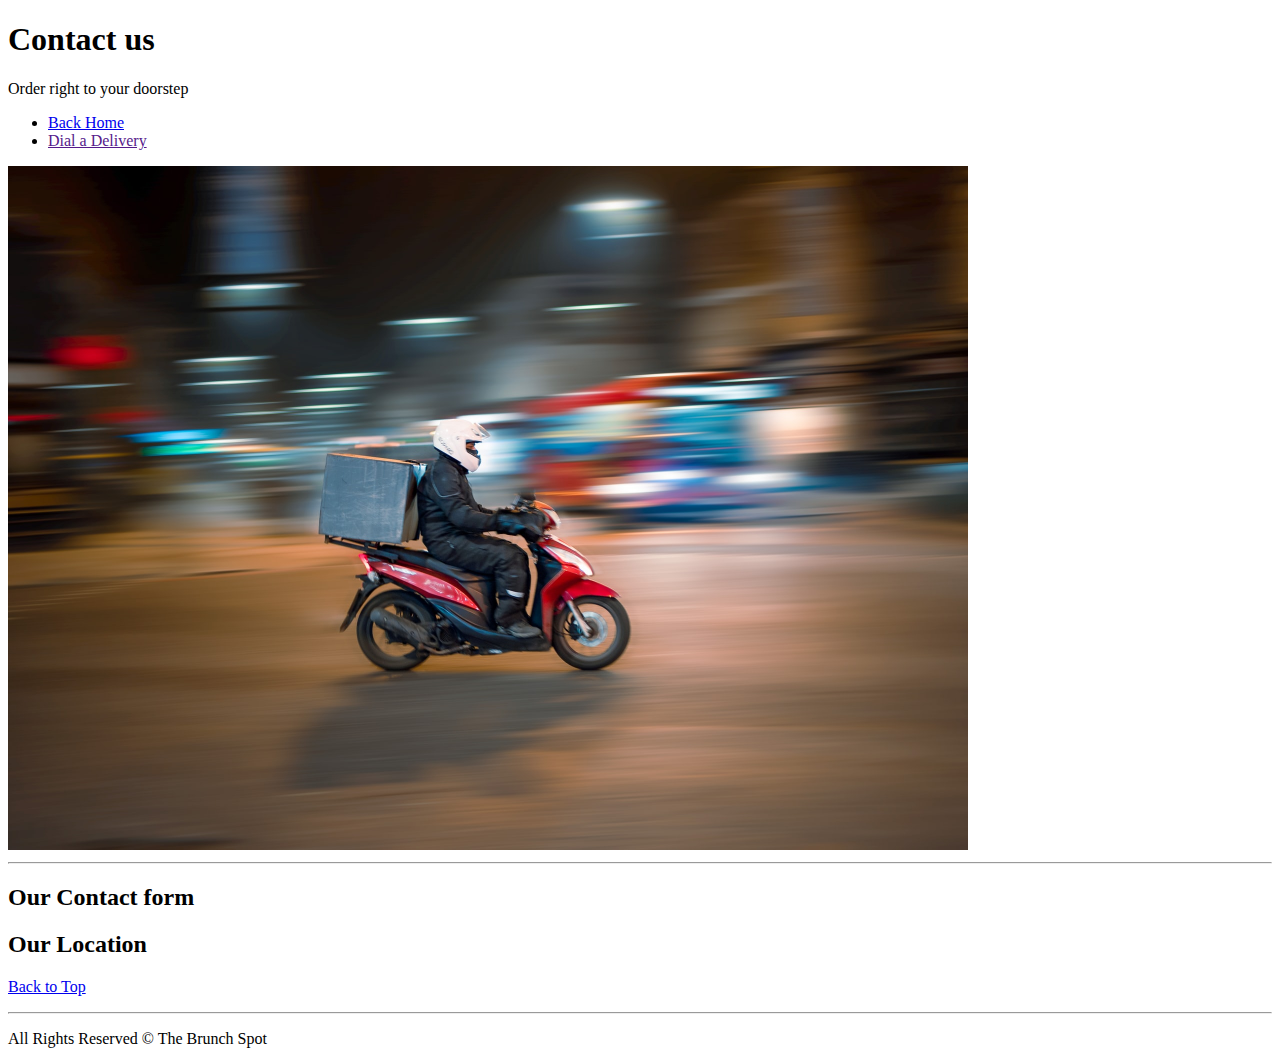
==== contact.html @ 267273bf "Layout" ====
<!DOCTYPE html>
<html lang="en">
<head>
    <meta charset="UTF-8">
    <meta http-equiv="X-UA-Compatible" content="IE=edge">
    <meta name="viewport" content="width=device-width, initial-scale=1.0">
    <title>Contact Page</title>
</head>

<body>
<header>
    <h1>Contact us</h1>
    <p>Order right to your doorstep</p>

    <nav>
        <ul>
            <li><a href="index.html">Back Home</a></li>
            <li><a href="">Dial a Delivery</a></li>
        </ul>
    </nav>

    <img src="Images/delivery.jpg" 
    alt="Delivery guy on scooter"
    title="Dial a Delivery"
    width= "960"
    height="684">
</header>

<hr>
  <main>
      <section>
          <h2>Our Contact form</h2>
      </section>

      <section>
          <h2>Our Location</h2>
          <p>
            <a href="#">Back to Top</a>
          </p>
      </section>
  </main>

  <hr>

  <footer>
<p>All Rights Reserved &copy; The Brunch Spot</p>
  </footer>

</body>
</html>
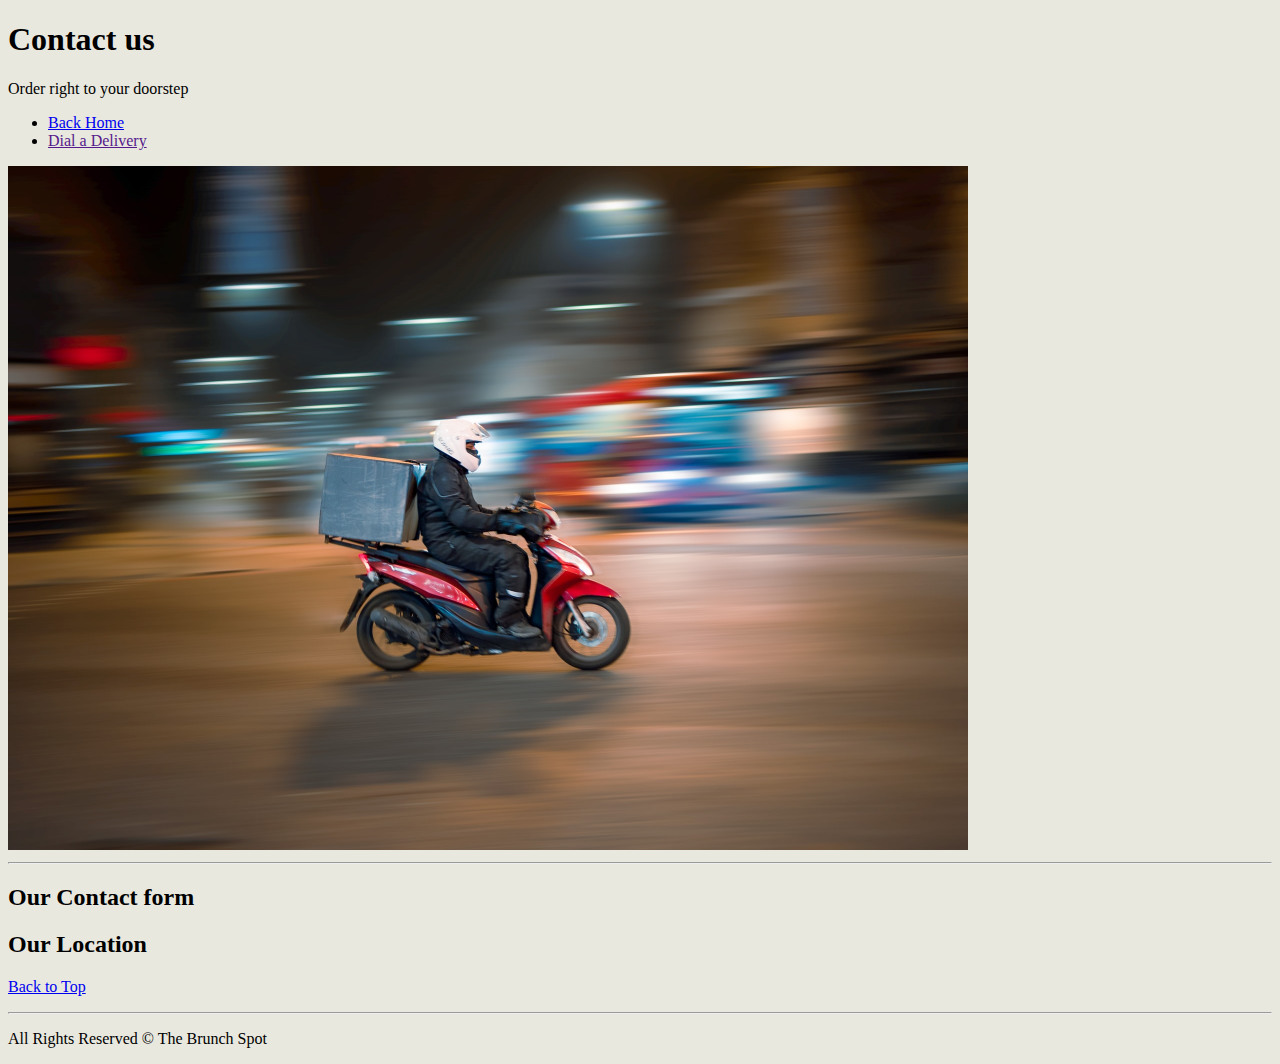
==== commit a3b0c234: "CSS" ====
--- a/contact.html
+++ b/contact.html
@@ -5,6 +5,7 @@
     <meta http-equiv="X-UA-Compatible" content="IE=edge">
     <meta name="viewport" content="width=device-width, initial-scale=1.0">
     <title>Contact Page</title>
+    <link rel="stylesheet" href="main.css">
 </head>
 
 <body>
--- a/main.css
+++ b/main.css
@@ -0,0 +1,12 @@
+body{
+    background-color: rgb(233, 232, 223);
+}
+
+
+table tr, th, td, caption{
+    border: 1px solid #3b3931; 
+    font-family: helvetica;
+    border-collapse: collapse;
+    padding: 0.5rem;
+
+}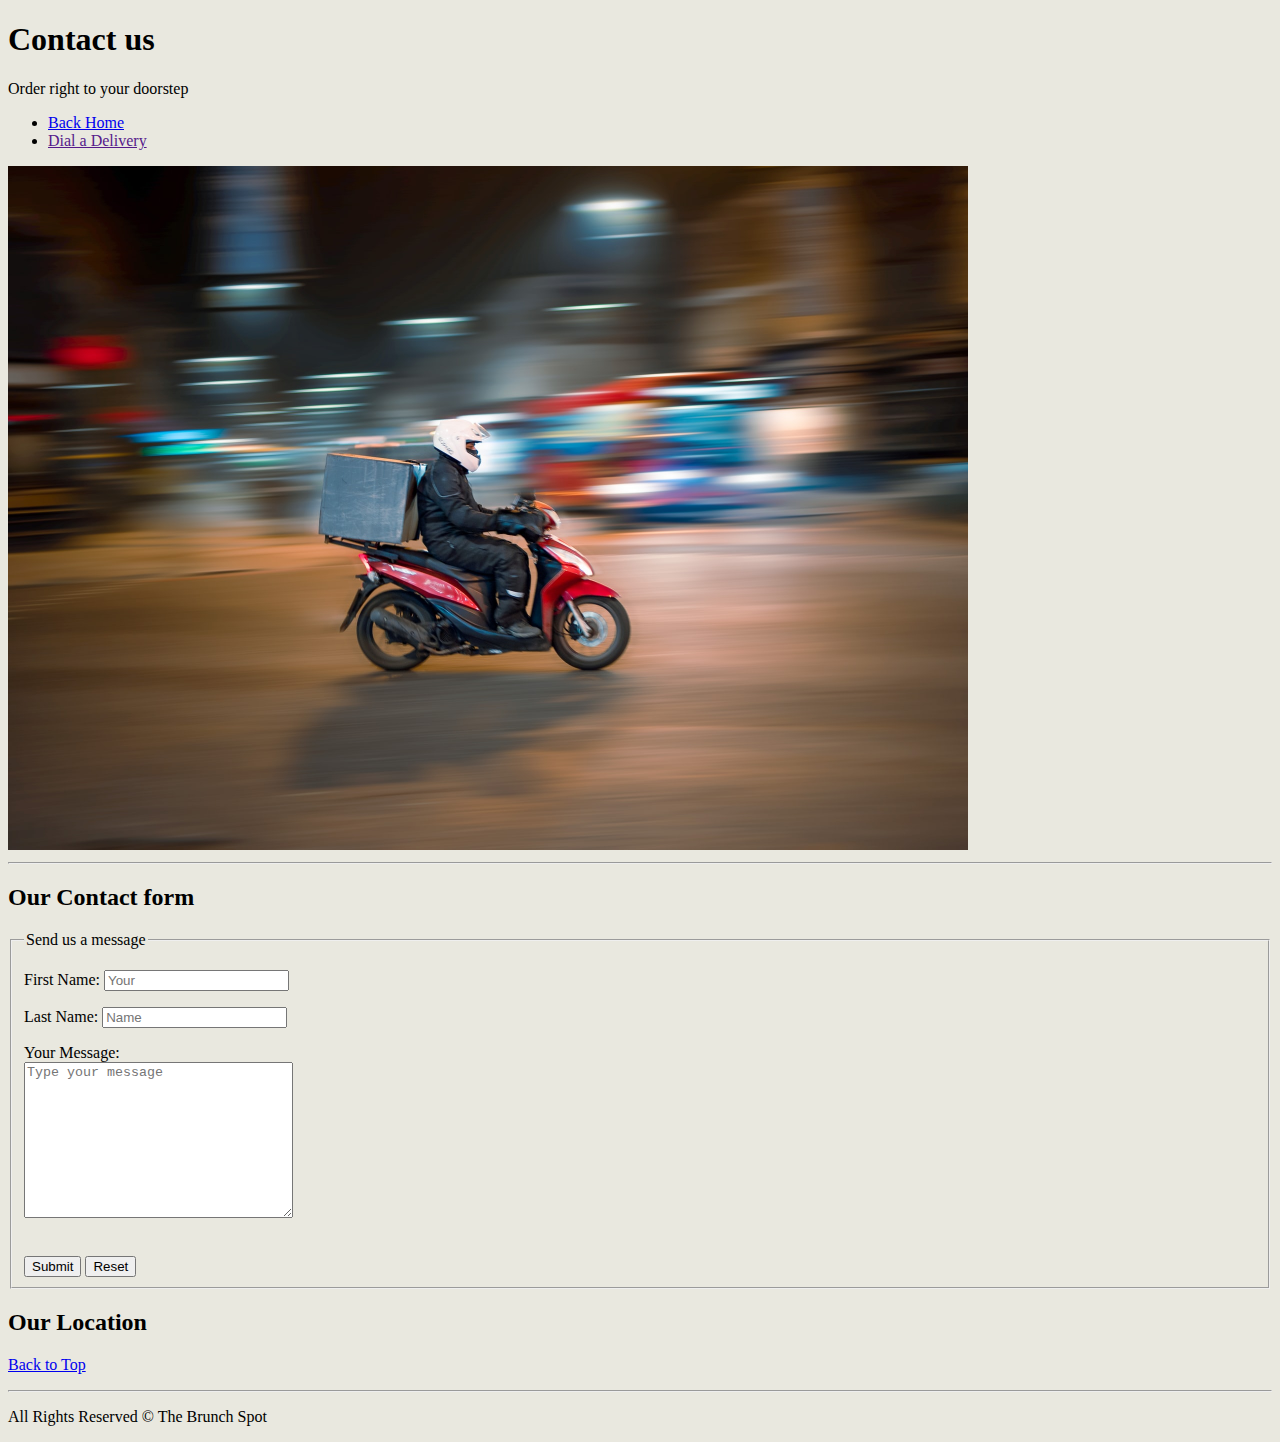
==== commit a6344cf2: "Contact Form" ====
--- a/contact.html
+++ b/contact.html
@@ -31,6 +31,28 @@
   <main>
       <section>
           <h2>Our Contact form</h2>
+          <form action="https://httpbin.org/get" method="get">
+              <fieldset>
+                  <legend>Send us a message</legend>
+            <p>
+                <label for="firstName">First Name:</label>
+                <input type="text" name="firstName" id="firstName" placeholder="Your" autocomplete="on" required>
+            </p>
+            <p>
+                <label for="lastName">Last Name:</label>
+                <input type="text" name="lastName" id="lastName" placeholder="Name" autocomplete="on" required>
+             </p>
+             <p>
+                <label for="yourMessage">Your Message:</label>
+                <br>
+                <textarea name="Message" id="Messsage" placeholder="Type your message" cols="31" rows="10"></textarea>
+             </p>
+
+             <br>
+             <input type="submit" value="Submit">
+             <input type="reset" value="Reset">
+            </fieldset>
+          </form>
       </section>
 
       <section>
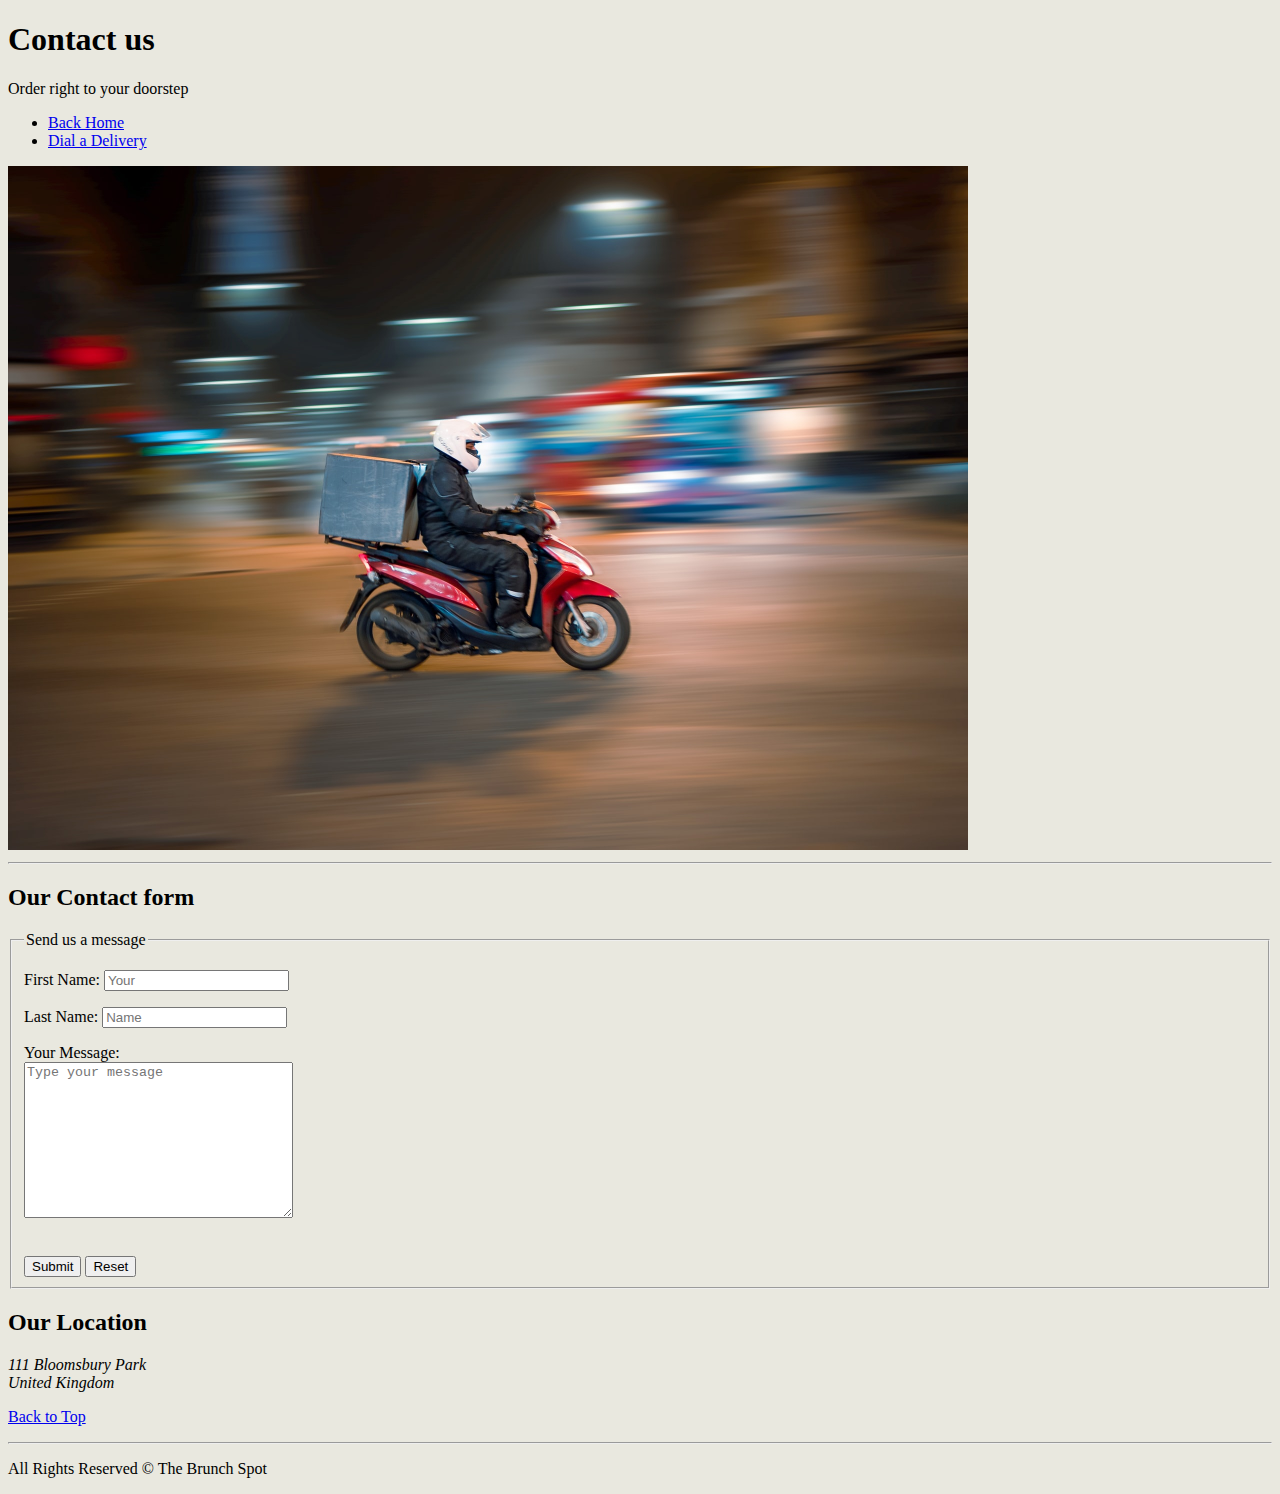
==== commit 35d413b0: "Details" ====
--- a/contact.html
+++ b/contact.html
@@ -16,7 +16,7 @@
     <nav>
         <ul>
             <li><a href="index.html">Back Home</a></li>
-            <li><a href="">Dial a Delivery</a></li>
+            <li><a href="+254711588746">Dial a Delivery</a></li>
         </ul>
     </nav>
 
@@ -57,6 +57,11 @@
 
       <section>
           <h2>Our Location</h2>
+          <address>
+            111 Bloomsbury Park <br>
+            United Kingdom <br>
+          </address>
+
           <p>
             <a href="#">Back to Top</a>
           </p>
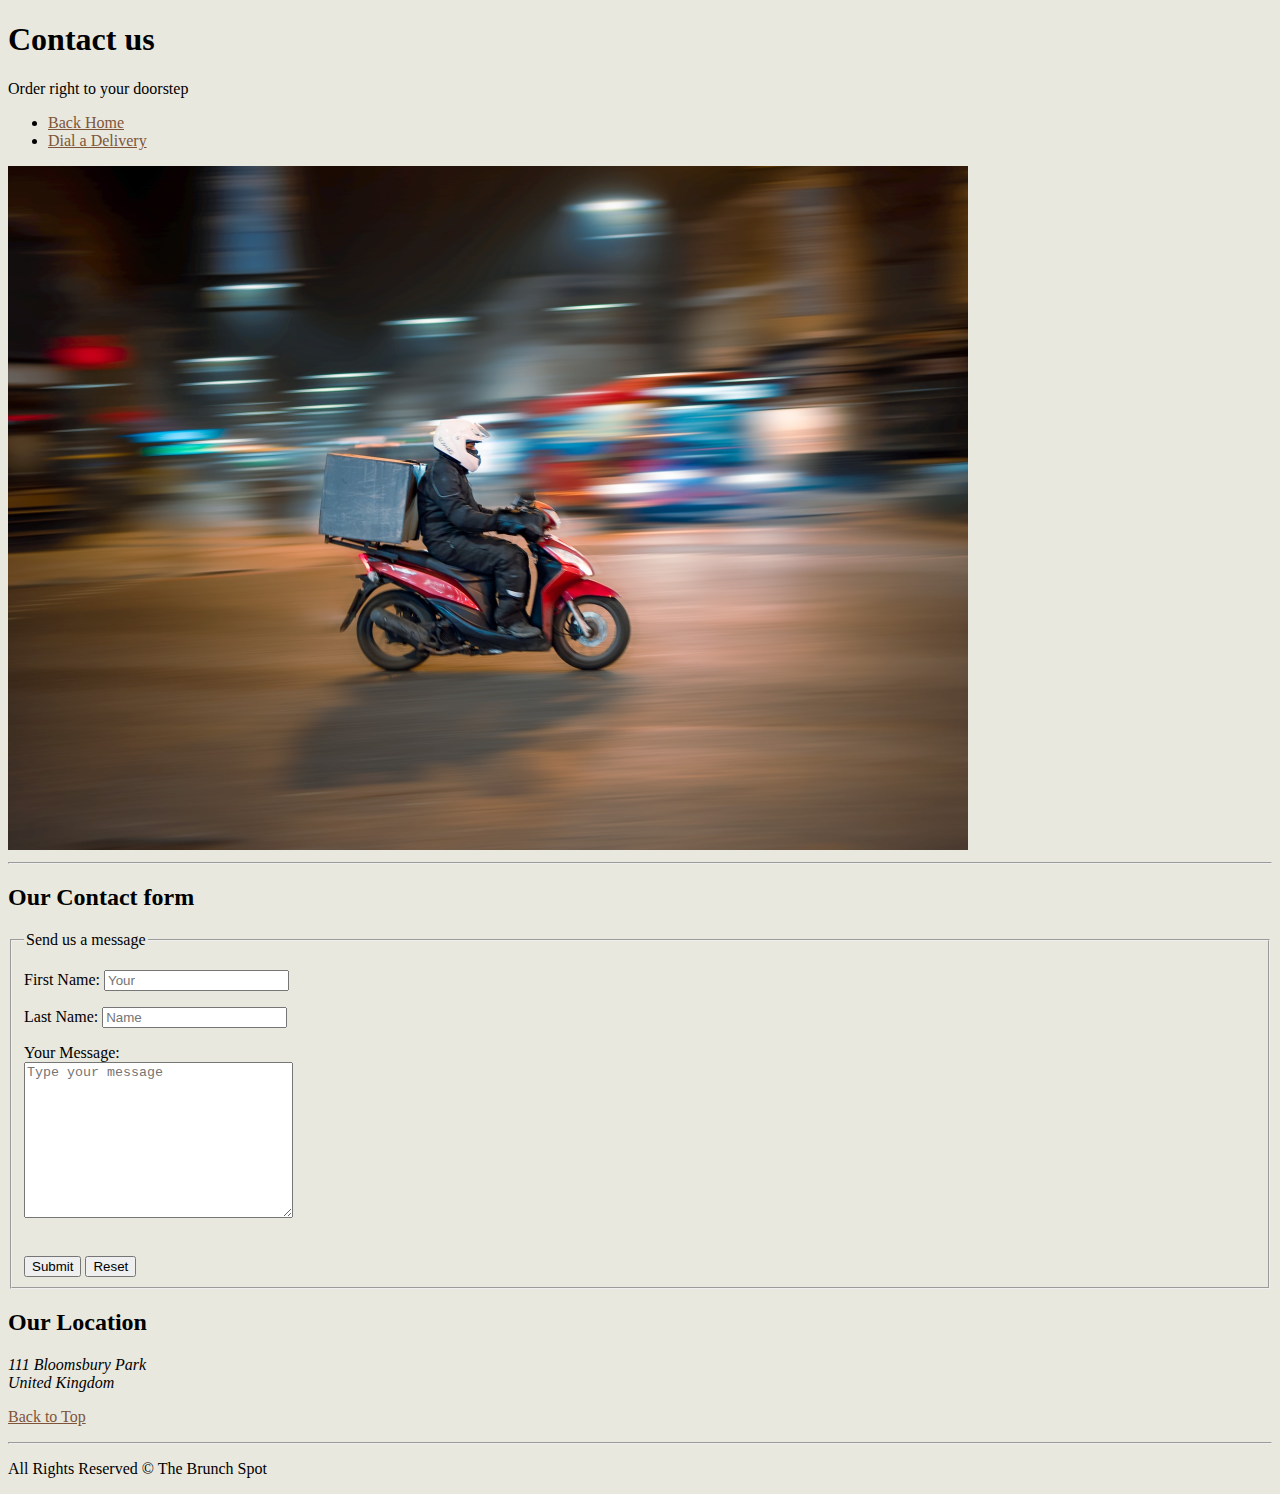
==== commit 51de6846: "Errors" ====
--- a/contact.html
+++ b/contact.html
@@ -43,9 +43,9 @@
                 <input type="text" name="lastName" id="lastName" placeholder="Name" autocomplete="on" required>
              </p>
              <p>
-                <label for="yourMessage">Your Message:</label>
+                <label for="Message">Your Message:</label>
                 <br>
-                <textarea name="Message" id="Messsage" placeholder="Type your message" cols="31" rows="10"></textarea>
+                <textarea name="Message" id="Message" placeholder="Type your message" cols="31" rows="10"></textarea>
              </p>
 
              <br>
--- a/main.css
+++ b/main.css
@@ -1,5 +1,5 @@
 body{
-    background-color: rgb(233, 232, 223);
+    background-color: #e9e8df;
 }
 
 
@@ -9,4 +9,16 @@
     border-collapse: collapse;
     padding: 0.5rem;
 
+}
+
+a {
+    color: #7e5539;
+}
+
+a:visited {
+    color: #7E769C;
+}
+
+a:hover, a:active {
+color: #96869C;
 }